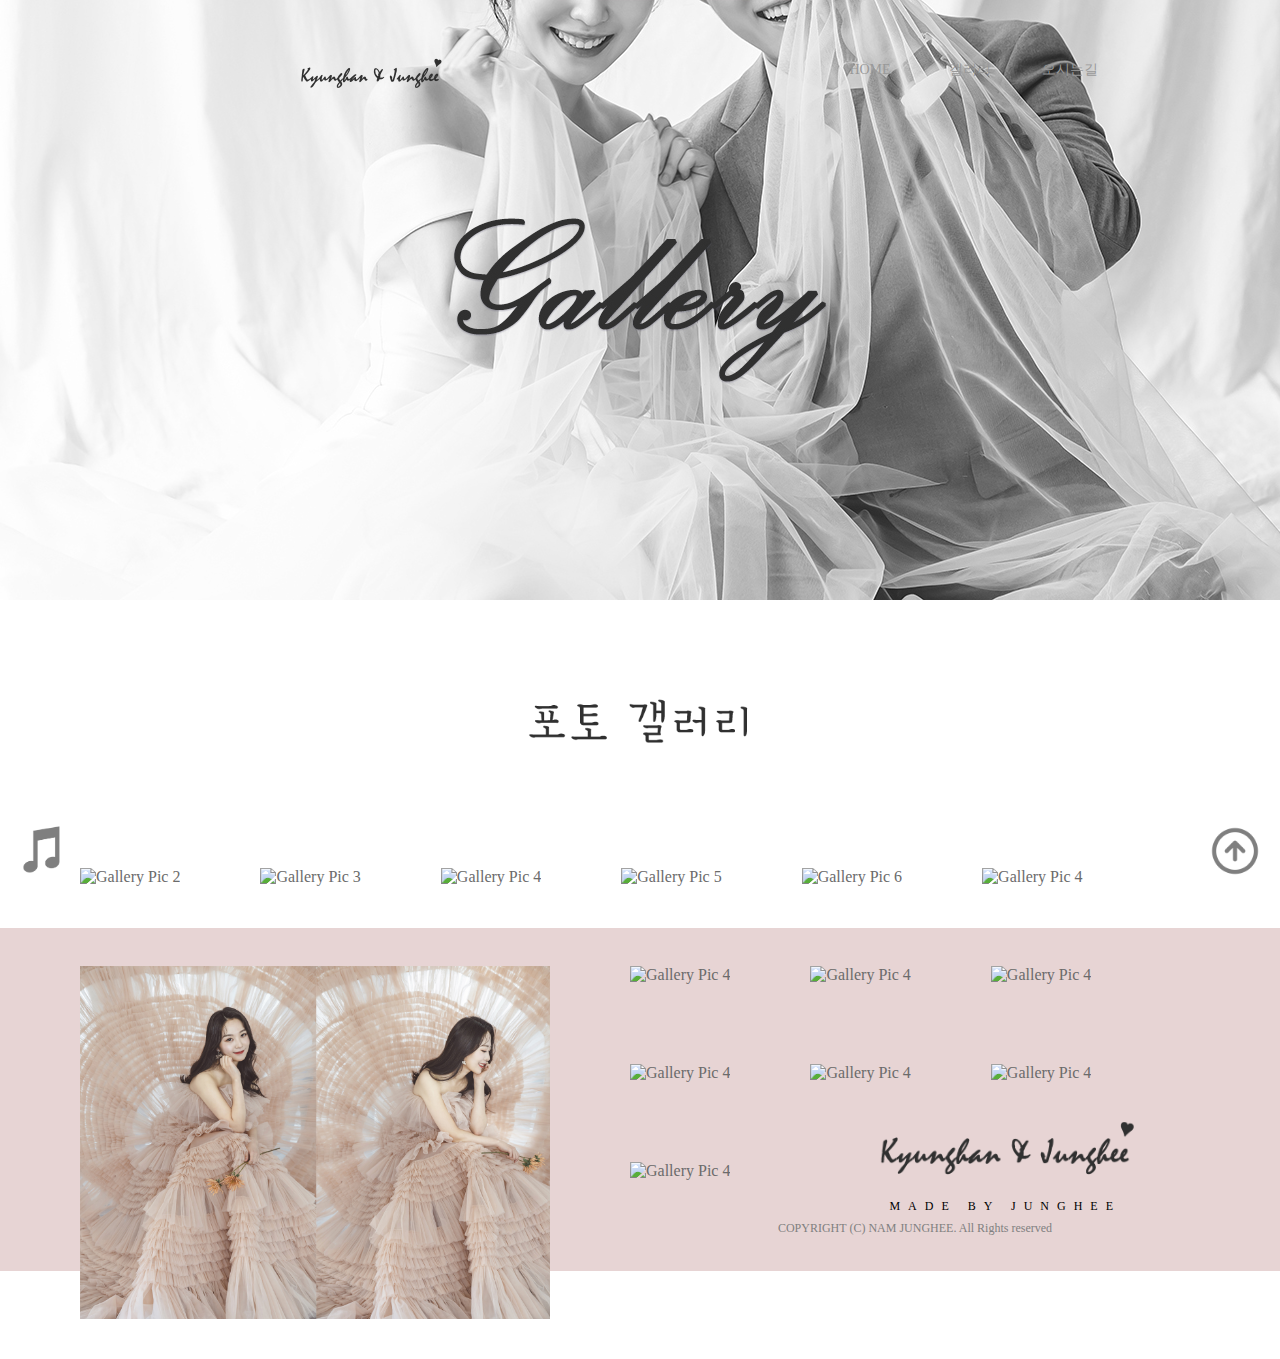
==== gallery.html @ 59c4658e "add_music" ====
<!DOCTYPE html>
<html lang="en">
<head>
    <meta charset="UTF-8">
    <meta http-equiv="X-UA-Compatible" content="IE=edge">
    <meta name="viewport" content="width=device-width, initial-scale=1.0">
    <script src="https://ajax.googleapis.com/ajax/libs/jquery/3.3.1/jquery.min.js"></script>
    <script language="javascript" type="text/javascript" src="index.js?ver=1.01"></script>
    <link rel="stylesheet" href="./index.css">
    <title>김경한♥남정희</title>
</head>
<body>
    <div class="preview gallery_page">
        <div class="header only_pc section">
            <div style="width:55%">
                <img src="img/logo.png" alt="" onclick="location.href='./index.html'">
            </div>
            <div style="width:45%">
                <ul  class="nav_page">
                    <li> <a href="./index.html">HOME</a></li>
                    <li> <a href="./gallery.html">갤러리</a></li>
                    <li> <a href="./map.html">오시는길</a></li>
                </ul>
            </div>
        </div>
        <div class="header only_m">
            <ul class="nav_page">
                <li> <a href="./index.html">HOME</a></li>
                <li> <a href="./gallery.html">갤러리</a></li>
                <li> <a href="./map.html">오시는길</a></li>
            </ul>
        </div>
    </div>
    <div class="main_container">
        <div class="container section">
            <div style="margin: 50px auto;"><img class="main_text" src="img/main_text6.png" alt=""></div>
            <div class="ww_gallery">
                <a data-gallery="ww-gallery" data-toggle="lightbox">
                    <img alt="Gallery Pic 2" src="img/BAE01901.jpg">
                </a>
                <a data-gallery="ww-gallery" data-toggle="lightbox">
                    <img alt="Gallery Pic 3" src="img/BAE00157.jpg">
                </a>
                <a data-gallery="ww-gallery" data-toggle="lightbox">
                    <img alt="Gallery Pic 4" src="img/BAE00573.jpg">
                </a>
                <a data-gallery="ww-gallery" data-toggle="lightbox">
                    <img alt="Gallery Pic 5" src="img/BAE01610.jpg">
                </a>
                <a data-gallery="ww-gallery" data-toggle="lightbox">
                    <img alt="Gallery Pic 6" src="img/BAE00444.jpg">
                </a>
                <a data-gallery="ww-gallery" data-toggle="lightbox">
                    <img alt="Gallery Pic 4" src="img/BAE01309.jpg">
                </a>
                <a data-gallery="ww-gallery" data-toggle="lightbox">
                    <img alt="Gallery Pic 7" src="img/pink1.jpg">
                </a>
                <a data-gallery="ww-gallery" data-toggle="lightbox">
                    <img alt="Gallery Pic 4" src="img/BAE00736.jpg">
                </a>
                <a data-gallery="ww-gallery" data-toggle="lightbox">
                    <img alt="Gallery Pic 4" src="img/BAE00366.jpg">
                </a>
                <a data-gallery="ww-gallery" data-toggle="lightbox">
                    <img alt="Gallery Pic 4" src="img/BAE01120.jpg">
                </a>
                <a data-gallery="ww-gallery" data-toggle="lightbox">
                    <img alt="Gallery Pic 4" src="img/BAE01425.jpg">
                </a>
                <a data-gallery="ww-gallery" data-toggle="lightbox">
                    <img alt="Gallery Pic 4" src="img/BAE01933.jpg">
                </a>
                <a data-gallery="ww-gallery" data-toggle="lightbox">
                    <img alt="Gallery Pic 4" src="img/BAE02122.jpg">
                </a>
                <a data-gallery="ww-gallery" data-toggle="lightbox">
                    <img alt="Gallery Pic 4" src="img/BAE02340.jpg">
                </a>
            </div>
        </div>
    </div>
    <div class="footer">
        <div class="section">
            <div><img src="img/logo.png" alt=""></div>
            <div>
                <p style="letter-spacing: 8px;">MADE BY JUNGHEE</p>
                <p><span style="color:#808080;">COPYRIGHT (C) NAM JUNGHEE. All Rights reserved</span></p>
            </div>
        </div>
    </div>
    <div class="fixed_icon music_button">
        <i style="width:50px; height: 50px; position: absolute;display: block;" onclick="document.getElementById('play_music').play()"></i>
        <img src="img/icon_music.png" alt="">
        <audio src="img/music.mp3" id="play_music">
        </audio>
    </div>
    <div class="fixed_icon top_button">
        <img src="img/top.png" alt="">
    </div>
</body>
</html>
---- index.css ----
body, div, ul, li {
    margin: 0;
    padding: 0;
}

ul, li {
    list-style: none;
}

a {
    text-decoration: none;
    color : #6b6b6b;
}

@keyframes fadeInDown {
    0% {
        opacity: 0;
        transform: translate3d(0, -100%, 0);
    }
    to {
        opacity: 1;
        transform: translateZ(0);
    }
}

.start_text {
    animation: fadeInDown 1s;
}

.header {
    width: 100%;
    margin: 0;
    padding: 0;
    text-align: center;
    z-index : 10;
    display: flex;
}

.header img {
    width: 150px;
}

.nav_page {
    height: 100px;
    line-height: normal;
    display: -webkit-inline-box;
}

.nav_page li {
    width : 100px;
    padding-top : 20px;
}

.nav_page a {
    color : #999999;
    font-size : 14px;
}

.only_m {
    width: 100%;
    padding: 0;
    margin: 0;
    display: none;
    position: fixed;
    background-color: white;
    top: 0;
}

.only_m .nav_page {
    width: 100%;
    height: 60px;
}

.only_m .nav_page li {
    width: 33.33%;
}

.only_m .nav_page li a {
    font-size: 16px;
}

.preview.first {
    width: 100%;
    z-index: -1;
    padding: 20px 0px 0px; 
    background: url('img/main.jpg') 50% 50% / cover no-repeat fixed rgba(0, 0, 0, 0);
}

.gallery_page {
    width: 100%;
    z-index: -1;
    padding: 20px 0px 0px; 
    background: url('img/gallery1.jpg') 50% 0% / auto no-repeat fixed rgba(0, 0, 0, 0); height: 600px;
}

.map_page {
    width: 100%;
    z-index: -1;
    padding: 20px 0px 0px; 
    background: url('img/map.jpg') 50% 0% / auto no-repeat fixed rgba(0, 0, 0, 0); height: 600px;
}

.preview_text {
    height: 450px; 
    text-align: center; 
    letter-spacing: 0em; 
    padding: 200px 0 50px;
}

.preview_text p {
    color:#000000; 
}

.preview_text p img {
    width:-webkit-fill-available; 
}

.section {
    max-width: 1200px;
    margin: 20px auto;
    text-align: center;
}

#events {
    background-color: rgb(247 239 239);
    text-align: center;
}

#events .content {
    display: flex;
    text-align: center;
    margin : 30px;
}

#events .content p {
    width : 50%;
    text-align: left;
    font-size : 18px;
    font-weight: 500;
    padding : 30px;
    color : gray;
    box-sizing: border-box;
}


#events .content img {
    width : 50%;
    padding : 30px;
    box-sizing: border-box;
}

.ww_container .text_center {
    display: flex;
}

.ww_container .text_center div {
    width:100%;
    margin: 30px auto;
}

.ww_container .text_center img {
    width: inherit;
    max-width:520px; 
    /* object-fit: contain; */
}

.ww_section {
    padding : 1px 0;
}

.map_group img {
    width: 48px;
    margin: 20px;
}

.contact_row {
    display: flex;
    margin: 70px 200px;
}

.contact_button {
    width: 50%;
}

.section_desc {
    font-size: 12px;
    font-weight: 300;
    color: #333333;
}
.bank_txt {
    cursor: pointer;
}
.bank_txt_num {
    margin-top: 6px;
}
.bank_txt_notice {
    color: #777777;
    font-size: 11px;
    text-align: right;
}

.ww_gallery img {
    max-width: 470px;
    float: left;
    margin: 40px;
}

.main_text {
    width: 300px;
}

.how_to_come {
    width:800px;
}

.footer {
    padding: 15px 0;
    background-color: #e7d4d4;
    margin: 150px 0 0;
}

.footer img {
    width: 270px;
    height : 66px;
    object-fit: cover;
}

.footer .section div p {
    font-size:12px;
    margin: 7px 0; 
}

.popup {
    display : none;
    position : fixed;
    z-index: 11;
    top: 105px;
    background-color: #fff;
    padding: 20px;
    width: -webkit-fill-available;
}

.contact_button_icon {
    height: 33px;
    width: auto;
    vertical-align: middle;
    margin-left: 5px;
}

.form_title {
    background-image: url('./img/contact_icon_a.png');
    background-size: 45px;
    background-repeat: no-repeat;
    padding: 3px 60px;
    height: 45px;
}

.contact_row_table {
    border: 1px solid #ececec;
    width: 100%;
    padding : 12px;
    margin-bottom: 12px;
}

.contact_row_table td {
    padding-left: 6px;
    width: 36%;
}

.contact_row_table td:first-child {
    border-right:1px solid #ececec;
    font-size: 14px;
    width: 28%;
}

.form_close_button {
    cursor: pointer;
    position: absolute;
    right: 17px;
    top : 17px;
}

.dim {
    display: none;
    z-index: 9;
    background-color: rgba(0, 0, 0, 0.4);
    position: fixed;
    top: 0;
    left: 0;
    width: 100%;
    height: 100%;
}

.fixed_icon {
    position: fixed;
    bottom: 20px;
    filter : opacity(0.5);
}

.fixed_icon img {
    width: 50px;
}

.music_button {
    left : 20px;
}

.top_button {
    right : 20px;
}

@media screen and (max-width: 1100px) {
    .only_pc {
        display: none;
    }
    .preview.first {
        background: url('img/main.jpg') 50% 50% / contain no-repeat rgba(0, 0, 0, 0);
        background-size: 600px;
        height: 400px;
    }
    .preview_text {
        height: auto; 
        padding: 0;
    }
    .preview_text p {
        margin: 10px auto;
    }
    .ww_gallery img {
        width: 100%;
        margin: 10px 0;
    }
    .gallery_page {
        background: url('img/gallery1.jpg') 50% 0% / contain no-repeat rgba(0, 0, 0, 0);
        background-size: 600px;
        height: 250px;
    }
    .map_page {
        background: url('img/map.jpg') 50% 0% / contain no-repeat rgba(0, 0, 0, 0);
        /* background: url('img/map.jpg') 50% 0% / auto no-repeat fixed rgba(0, 0, 0, 0); height: 600px; */
        background-size: 600px;
        height: 250px;
    }
    .ww_container .text_center {
        flex-wrap: wrap;
    }

    #events .content {
        flex-direction: column;
    }
    
    #events .content p {
        width : 100%;
        padding : 0;
    }
    
    #events .content img {
        width : 100%;
        padding : 0;
    }
    .how_to_come {
        width:-webkit-fill-available;
        margin: 0;
    }
    .contact_row {
        margin :70px 20px;
    }
}
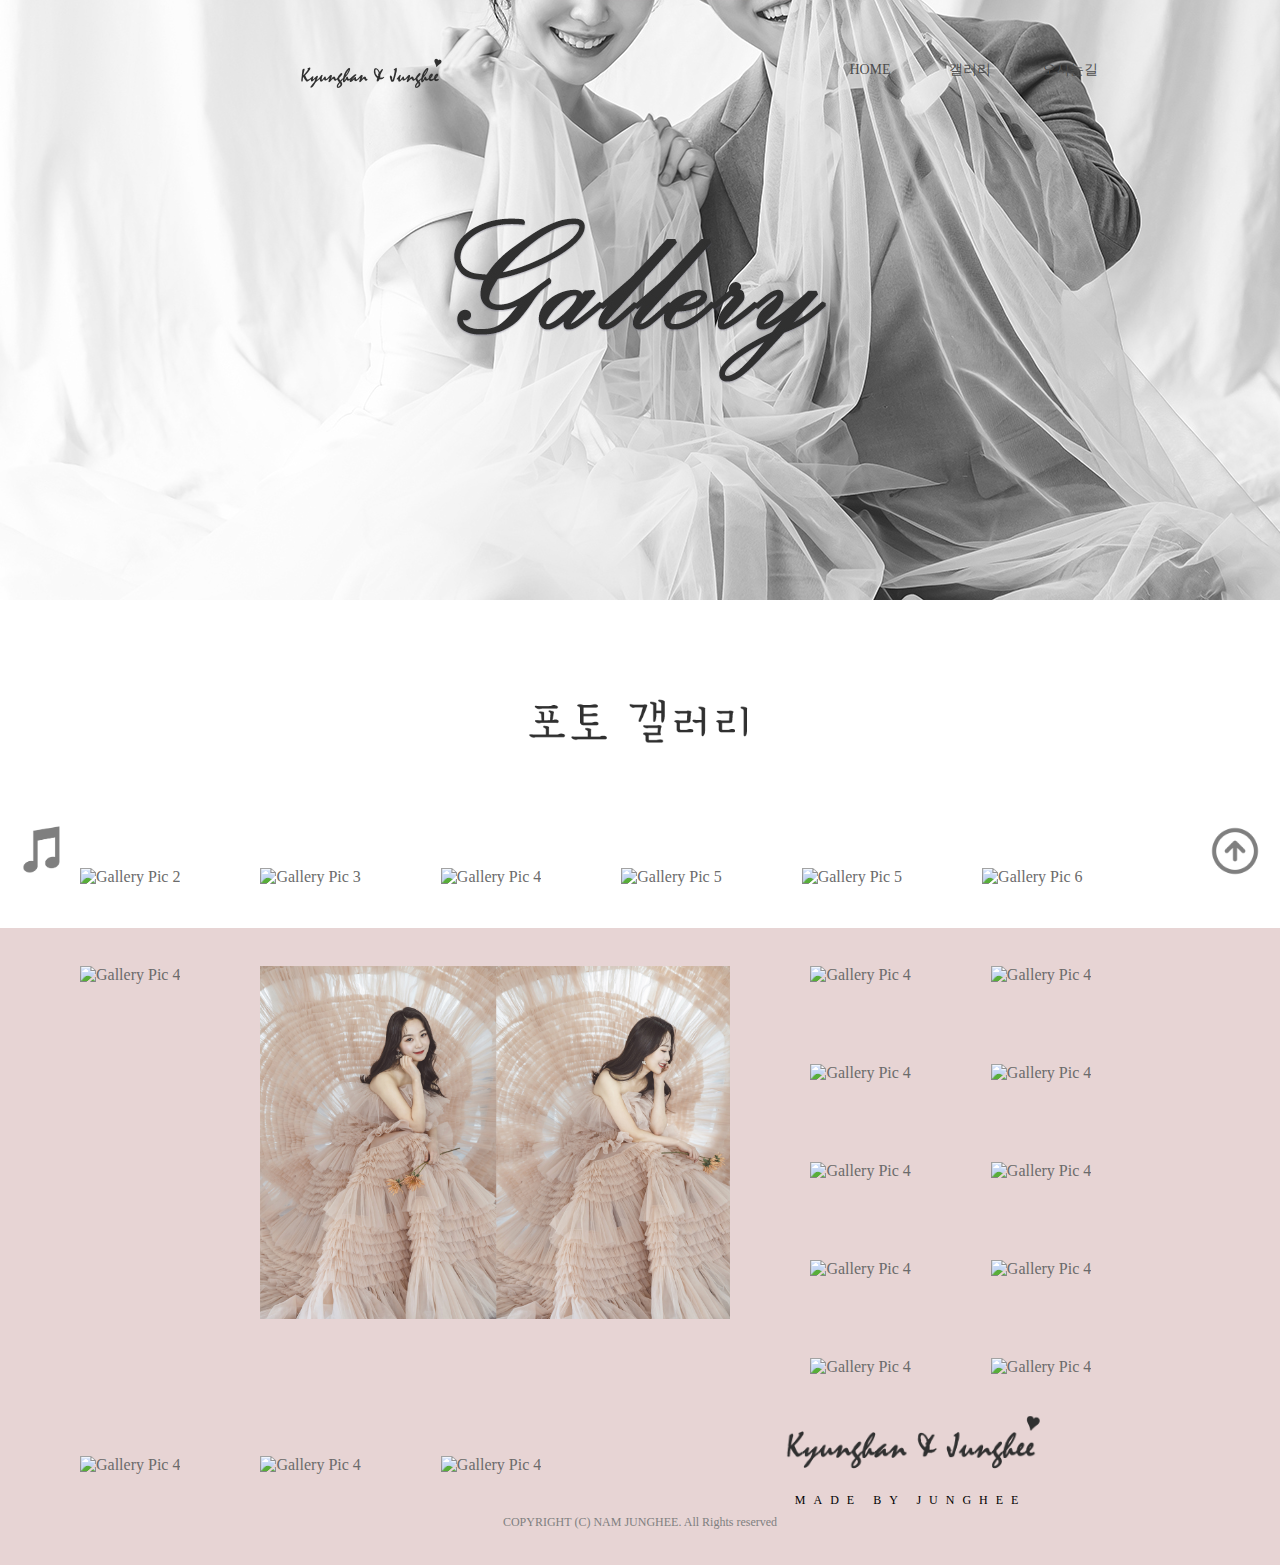
==== commit 6fdea809: "add_photo" ====
--- a/gallery.html
+++ b/gallery.html
@@ -45,6 +45,9 @@
                     <img alt="Gallery Pic 4" src="img/BAE00573.jpg">
                 </a>
                 <a data-gallery="ww-gallery" data-toggle="lightbox">
+                    <img alt="Gallery Pic 5" src="img/BAE02169.jpg">
+                </a>
+                <a data-gallery="ww-gallery" data-toggle="lightbox">
                     <img alt="Gallery Pic 5" src="img/BAE01610.jpg">
                 </a>
                 <a data-gallery="ww-gallery" data-toggle="lightbox">
@@ -58,6 +61,9 @@
                 </a>
                 <a data-gallery="ww-gallery" data-toggle="lightbox">
                     <img alt="Gallery Pic 4" src="img/BAE00736.jpg">
+                </a>
+                <a data-gallery="ww-gallery" data-toggle="lightbox">
+                    <img alt="Gallery Pic 4" src="img/BAE00027.jpg">
                 </a>
                 <a data-gallery="ww-gallery" data-toggle="lightbox">
                     <img alt="Gallery Pic 4" src="img/BAE00366.jpg">
@@ -76,6 +82,21 @@
                 </a>
                 <a data-gallery="ww-gallery" data-toggle="lightbox">
                     <img alt="Gallery Pic 4" src="img/BAE02340.jpg">
+                </a>
+                <a data-gallery="ww-gallery" data-toggle="lightbox">
+                    <img alt="Gallery Pic 4" src="img/BAE00928.jpg">
+                </a>
+                <a data-gallery="ww-gallery" data-toggle="lightbox">
+                    <img alt="Gallery Pic 4" src="img/BAE01085.jpg">
+                </a>
+                <a data-gallery="ww-gallery" data-toggle="lightbox">
+                    <img alt="Gallery Pic 4" src="img/BAE00844.jpg">
+                </a>
+                <a data-gallery="ww-gallery" data-toggle="lightbox">
+                    <img alt="Gallery Pic 4" src="img/BAE02330.jpg">
+                </a>
+                <a data-gallery="ww-gallery" data-toggle="lightbox">
+                    <img alt="Gallery Pic 4" src="img/BAE02318.jpg">
                 </a>
             </div>
         </div>
--- a/index.css
+++ b/index.css
@@ -52,7 +52,7 @@
 }
 
 .nav_page a {
-    color : #999999;
+    color : #4e4e4e;
     font-size : 14px;
 }
 
@@ -209,7 +209,7 @@
     width: 300px;
 }
 
-.how_to_come {
+.map_group img#how_to_come {
     width:800px;
 }
 
@@ -357,7 +357,7 @@
         width : 100%;
         padding : 0;
     }
-    .how_to_come {
+    .map_group img#how_to_come {
         width:-webkit-fill-available;
         margin: 0;
     }
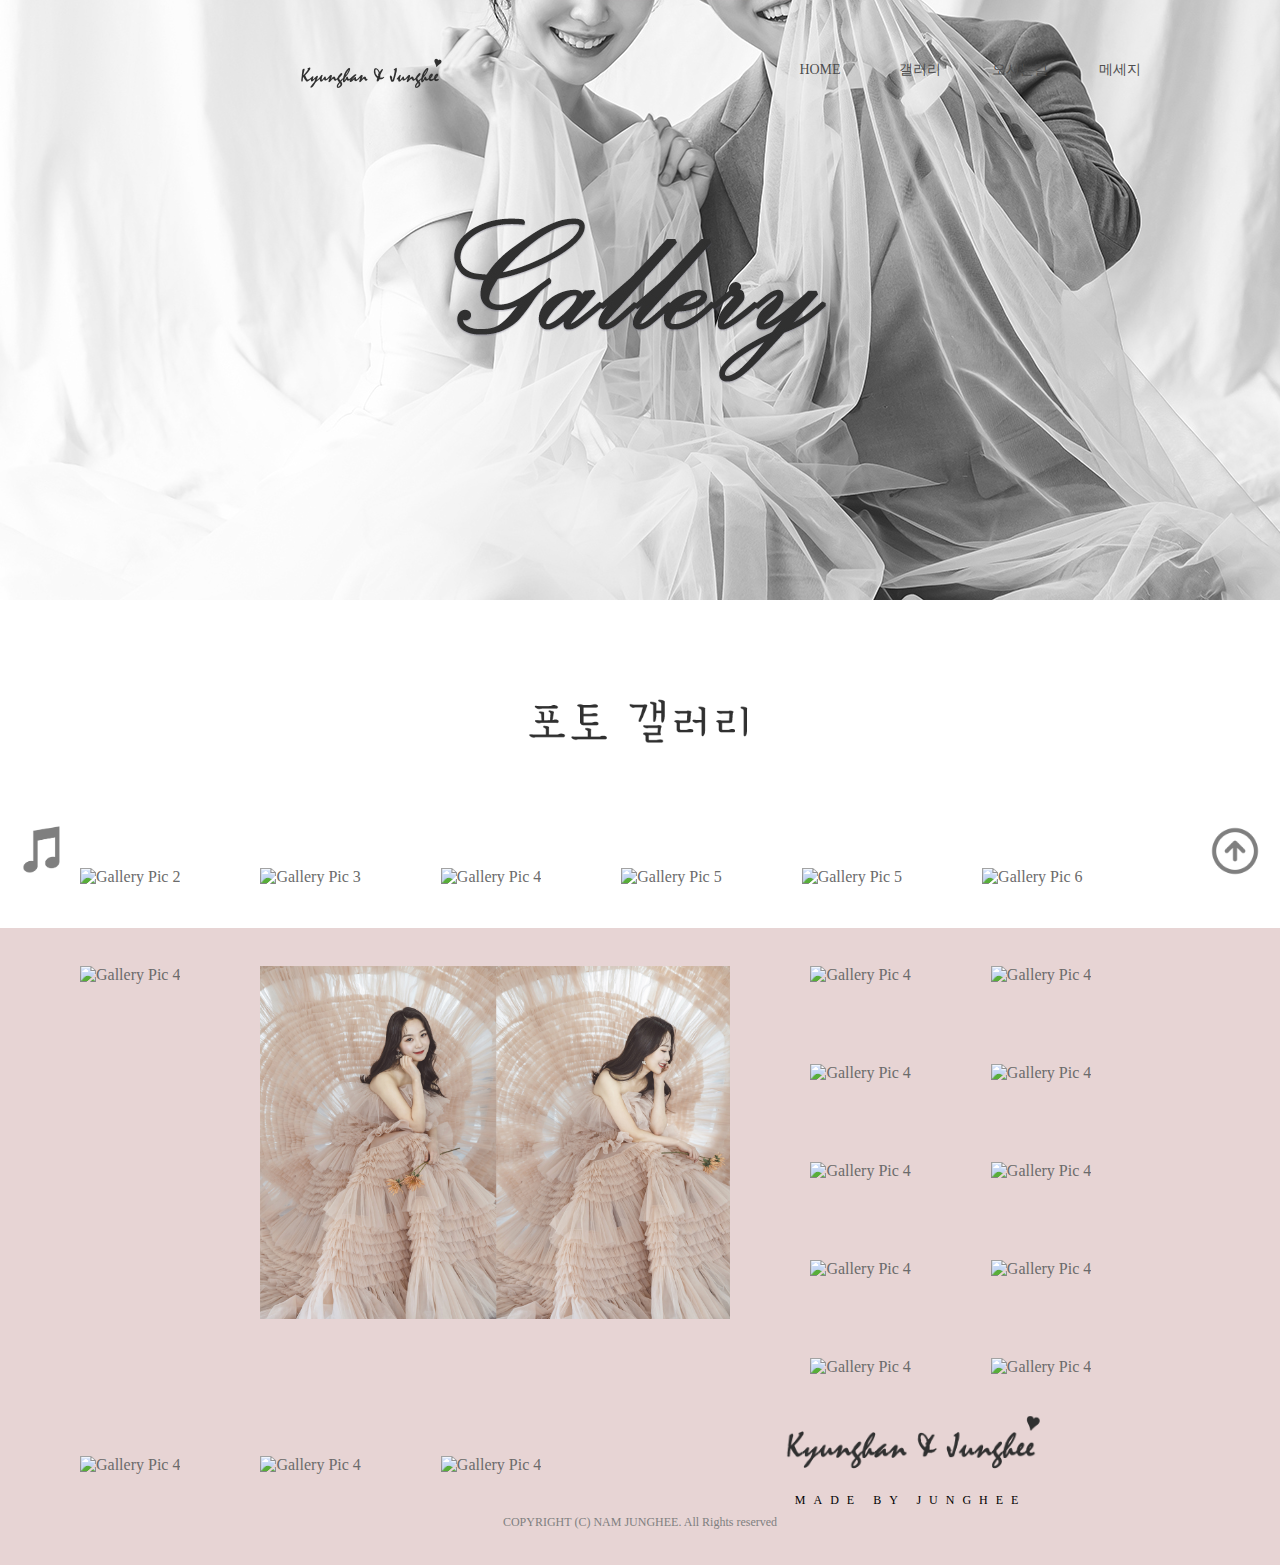
==== commit 92131c00: "abjust_messagePage" ====
--- a/gallery.html
+++ b/gallery.html
@@ -10,6 +10,12 @@
     <title>김경한♥남정희</title>
 </head>
 <body>
+    <div class="fixed_icon top_button">
+        <img src="img/top.png" alt="">
+    </div>
+    <div class="notification" id="notification_music" style="left:15px;">
+        <p>음표를 누르면 bgm을 들을 수 있어요♡</p>
+    </div>
     <div class="preview gallery_page">
         <div class="header only_pc section">
             <div style="width:55%">
@@ -20,6 +26,7 @@
                     <li> <a href="./index.html">HOME</a></li>
                     <li> <a href="./gallery.html">갤러리</a></li>
                     <li> <a href="./map.html">오시는길</a></li>
+                    <li> <a href="./message.html">메세지</a></li>
                 </ul>
             </div>
         </div>
@@ -28,6 +35,7 @@
                 <li> <a href="./index.html">HOME</a></li>
                 <li> <a href="./gallery.html">갤러리</a></li>
                 <li> <a href="./map.html">오시는길</a></li>
+                <!-- <li> <a href="./message.html">메세지</a></li> -->
             </ul>
         </div>
     </div>
@@ -111,13 +119,11 @@
         </div>
     </div>
     <div class="fixed_icon music_button">
-        <i style="width:50px; height: 50px; position: absolute;display: block;" onclick="document.getElementById('play_music').play()"></i>
-        <img src="img/icon_music.png" alt="">
-        <audio src="img/music.mp3" id="play_music">
+        <i id="musicOnOff" style="width:50px; height: 50px; position: absolute;display: block;"></i>
+        <img id="music_button_img" src="img/icon_music.png" alt="">
+        <audio src="img/music.mp3" loop id="play_music">
         </audio>
     </div>
-    <div class="fixed_icon top_button">
-        <img src="img/top.png" alt="">
-    </div>
+    
 </body>
 </html>--- a/index.css
+++ b/index.css
@@ -1,4 +1,4 @@
-body, div, ul, li {
+body, div, ul, li, ol {
     margin: 0;
     padding: 0;
 }
@@ -69,14 +69,17 @@
 .only_m .nav_page {
     width: 100%;
     height: 60px;
+    box-shadow : 3px 3px 14px 1px #f3f2f2;
 }
 
 .only_m .nav_page li {
+    /* width: 25%; */
     width: 33.33%;
 }
 
 .only_m .nav_page li a {
     font-size: 16px;
+    font-weight: 700;
 }
 
 .preview.first {
@@ -98,6 +101,13 @@
     z-index: -1;
     padding: 20px 0px 0px; 
     background: url('img/map.jpg') 50% 0% / auto no-repeat fixed rgba(0, 0, 0, 0); height: 600px;
+}
+
+.message_page {
+    width: 100%;
+    z-index: -1;
+    padding: 20px 0px 0px; 
+    background: url('img/message.jpg') 50% 0% / auto no-repeat fixed rgba(0, 0, 0, 0); height: 600px;
 }
 
 .preview_text {
@@ -309,6 +319,40 @@
     right : 20px;
 }
 
+.notification {
+    background: rgba(0,0,0,.3);
+    border-radius: 10px;
+    padding: 0px 20px;
+    position: fixed;
+    bottom: 50px;
+    left : 60px;
+    display: none;
+    color : white;
+    z-index: 9;
+}
+
+#nickname {
+    width: 60px;
+}
+
+#comment_input {
+    width:100%; 
+    height: 24px;
+    line-height: 23px;
+}
+
+#comment-registration {
+    width: 50px;
+    background-color: dimgray;
+    color: white;
+    border: none;
+    height: 28px;
+    font-weight: 700;
+    border-radius: 3px;
+    position: absolute;
+    right: 5%;
+}
+
 @media screen and (max-width: 1100px) {
     .only_pc {
         display: none;
@@ -340,6 +384,11 @@
         background-size: 600px;
         height: 250px;
     }
+    .message_page {
+        background: url('img/message.jpg') 50% 0% / contain no-repeat rgba(0, 0, 0, 0);
+        background-size: 600px;
+        height: 250px;
+    }
     .ww_container .text_center {
         flex-wrap: wrap;
     }
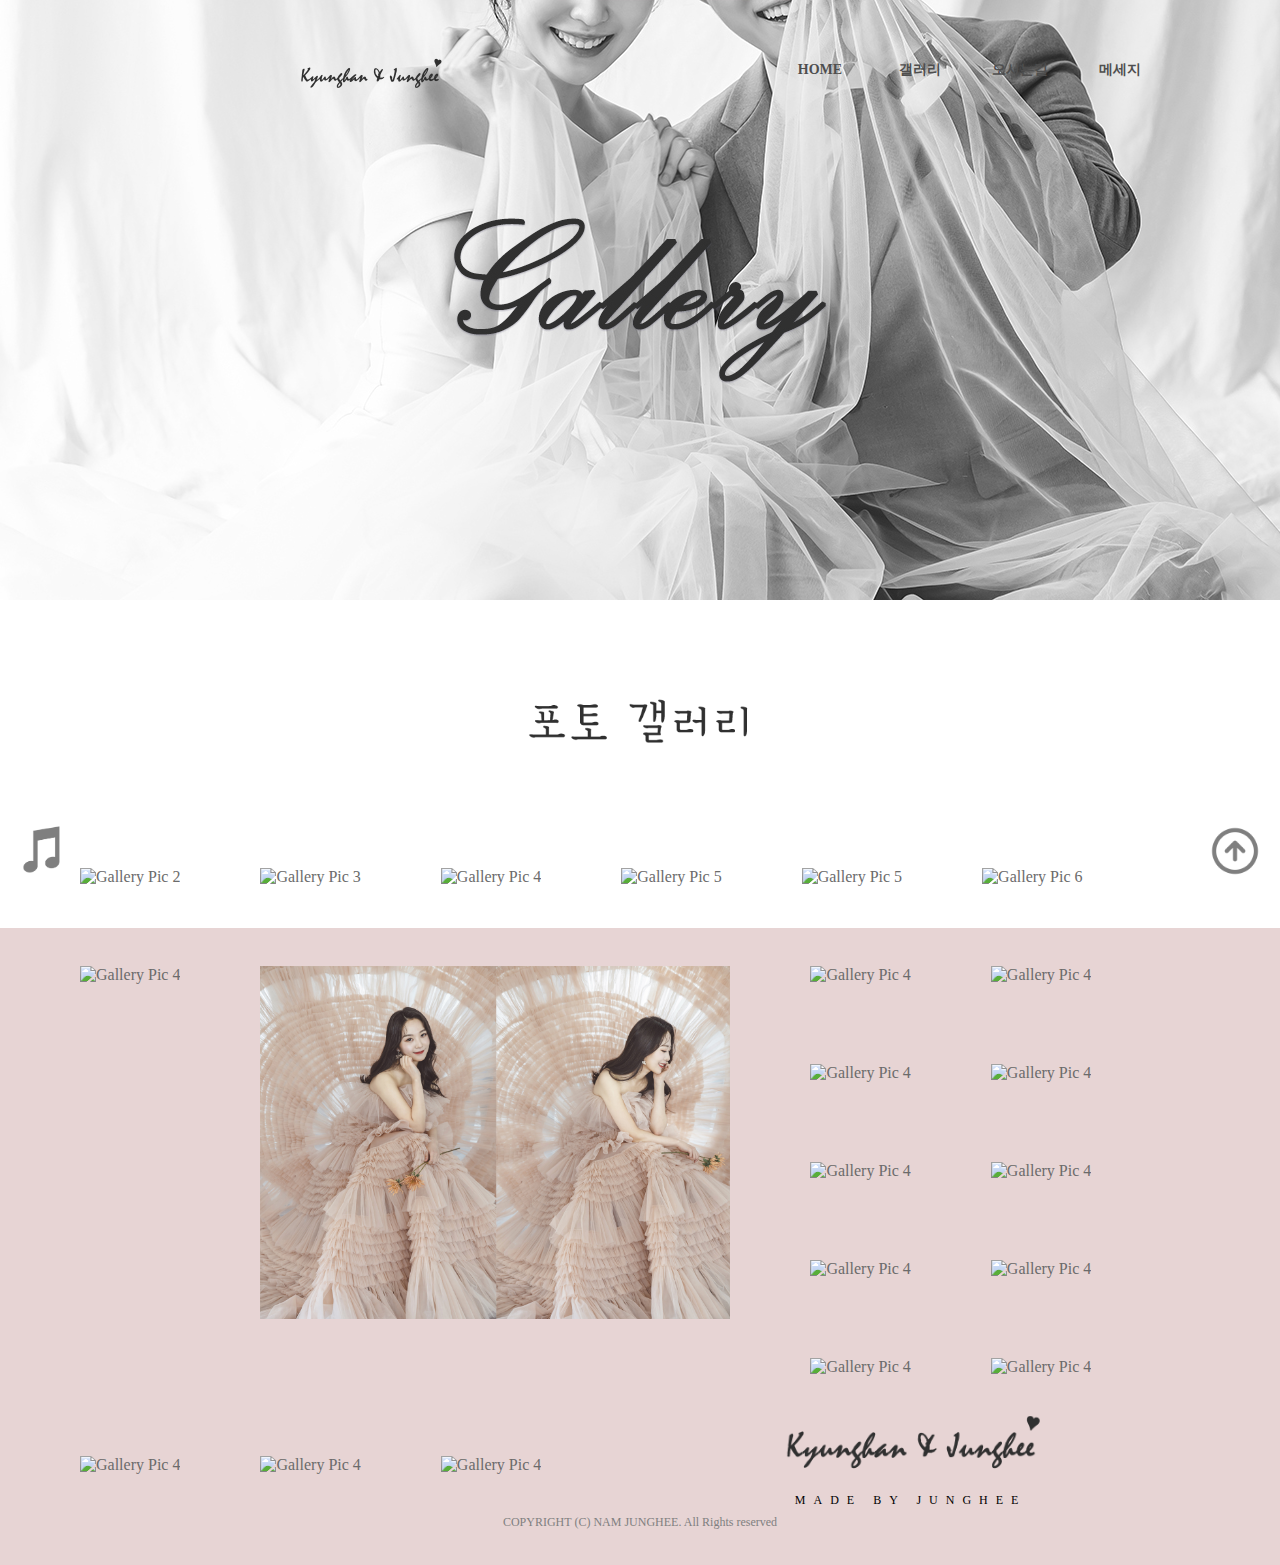
==== commit aade9ebd: "adjust_detail" ====
--- a/gallery.html
+++ b/gallery.html
@@ -15,6 +15,9 @@
     </div>
     <div class="notification" id="notification_music" style="left:15px;">
         <p>음표를 누르면 bgm을 들을 수 있어요♡</p>
+    </div>
+    <div class="notification" id="notification_picture" style="left:15px;">
+        <p>마지막 사진은 끝까지 봐주신 </br>당신을 위한 선물♥ㅎㅎ</p>
     </div>
     <div class="preview gallery_page">
         <div class="header only_pc section">
@@ -35,7 +38,7 @@
                 <li> <a href="./index.html">HOME</a></li>
                 <li> <a href="./gallery.html">갤러리</a></li>
                 <li> <a href="./map.html">오시는길</a></li>
-                <!-- <li> <a href="./message.html">메세지</a></li> -->
+                <li> <a href="./message.html">메세지</a></li>
             </ul>
         </div>
     </div>
--- a/index.css
+++ b/index.css
@@ -54,6 +54,15 @@
 .nav_page a {
     color : #4e4e4e;
     font-size : 14px;
+    font-weight: 700;
+}
+
+.only_pc .nav_page.gray a {
+    filter : invert(100%);
+}
+
+.only_pc .nav_page.dark a {
+    mix-blend-mode: difference;
 }
 
 .only_m {
@@ -73,13 +82,12 @@
 }
 
 .only_m .nav_page li {
-    /* width: 25%; */
-    width: 33.33%;
+    width: 25%;
+    /* width: 33.33%; */
 }
 
 .only_m .nav_page li a {
     font-size: 16px;
-    font-weight: 700;
 }
 
 .preview.first {
@@ -331,6 +339,10 @@
     z-index: 9;
 }
 
+#comment-list li small {
+    margin-left: 10px;
+}
+
 #nickname {
     width: 60px;
 }
@@ -351,6 +363,7 @@
     border-radius: 3px;
     position: absolute;
     right: 5%;
+    cursor: pointer;
 }
 
 @media screen and (max-width: 1100px) {
